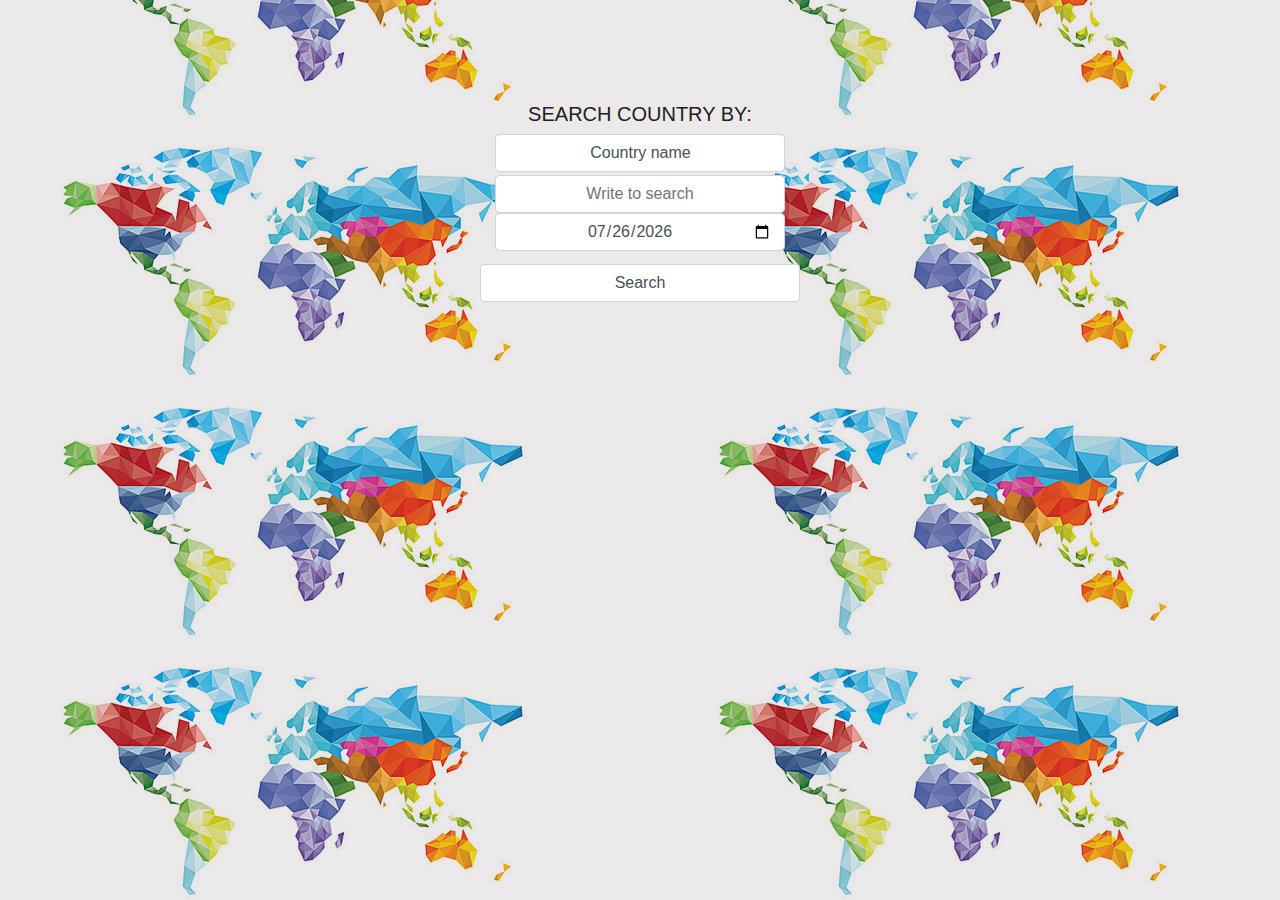
==== mainProject-master/mainProject/target/classes/static/countries.html @ f2193799 "Add files via upload" ====
<!DOCTYPE html>
<html lang="en">

<head>
    <meta charset="UTF-8">
    <meta name="viewport" content="width=device-width, initial-scale=1.0">
    <meta http-equiv="X-UA-Compatible" content="ie=edge">
    <title>DARK SIDE</title>
    <!-- Styles -->
    <link rel="stylesheet" href="css.css">
    <link rel="stylesheet" href="https://stackpath.bootstrapcdn.com/bootstrap/4.3.1/css/bootstrap.min.css" integrity="sha384-ggOyR0iXCbMQv3Xipma34MD+dH/1fQ784/j6cY/iJTQUOhcWr7x9JvoRxT2MZw1T" crossorigin="anonymous">
</head>

<body id="countriesBody">

    <div class="overlay">
        <form class="countriesForm" name="get" id="form1">
            <div class="row">
                <div class="col">
                    <h5>SEARCH COUNTRY BY:</h5>
                    <select id="select" class="form-control select">
                    <option value="name">Country name</option>
                    <option value="capital">Capital</option>
                    <!-- <option value="currency">Currency</option> -->
                    <option value="callingcode">Calling code</option>
                    <!-- <option value="lang">Language</option> -->
                    <!-- <option value="region">Region</option> -->
                </select>
                    <input type="text" class="form-control" id="keyword" placeholder="Write to search">
                    <input type="date" class="form-control" id="departureDate" placeholder="Choose a date for a flight">
                </div>
            </div>
            <div>
                <button type="submit" form="form1" class="form-control searchButton">Search</button>
            </div>
        </form>
        <div class="col" id="content">
            <p id="flag"></p>
            <p id="countryName"></p>
            <h6 id="weather"></h6>
            <p id="weatherReport"></p>
            <h6 id="tickets"></h6>
            <p id="nearestAirport"></p>
        </div>
    </div>
    <!-- Scripts -->
    <script src="https://ajax.googleapis.com/ajax/libs/jquery/3.4.0/jquery.min.js"></script>
    <script src="scriptCountries.js"></script>
</body>

</html>
---- mainProject-master/mainProject/target/classes/static/css.css ----
/* Star Wars movies app styles */

.inp {
    margin-top: 2em;
    max-width: 500px;
    margin-left: auto;
    margin-right: auto;
    width: 100%;
}

div.epic {
    margin-top: 12%;
    text-align: center;
    color: #ffd700;
    font-family: 'Segoe UI', Tahoma, Geneva, Verdana, sans-serif;
}

#content {
    color: #ffd700;
    text-align: center;
    font-family: 'Segoe UI', Tahoma, Geneva, Verdana, sans-serif;
    font-size: 1.5em;
}

p {
    margin-top: 0.1em;
}

#starwarsBody {
    background: gray url(img/background.png) repeat 0 0;
    width: 100%;
    margin: 0;
    text-align: center;
    height: 300px;
    font-family: 'Segoe UI', Tahoma, Geneva, Verdana, sans-serif;
}

#starwarsBody {
    -webkit-animation: slide 105s linear infinite;
    animation: slide 110s linear infinite;
}

@-webkit-keyframes slide {
    from {
        background-position: 0 0;
    }
    to {
        background-position: 0 -1800px;
    }
}

@keyframes slide {
    from {
        background-position: 0 0;
    }
    to {
        background-position: 0 -1800px;
    }
}

marquee {
    color: #ffd700;
    font-size: 1.5em;
    text-align: center;
    height: 300px;
}

#button-addon2:hover,
#saveToDB:hover,
#darkSideButton {
    color: #ffd700;
}

.table>th {
    color: #454d55;
}

.table {
    margin-top: 5em;
    max-width: 60em;
    text-align: center;
    margin-left: auto;
    margin-right: auto;
    width: 100%;
}

#darkSideButton {
    margin-top: 1%;
    text-align: center;
    margin-left: auto;
    margin-right: auto;
}


/* Countries api app styles */

.countriesForm {
    margin-top: 8%;
}

.searchButton {
    margin-top: 1%;
    margin-left: auto;
    margin-right: auto;
    max-width: 20em;
}

.row>div {
    max-width: 20em;
    margin-left: auto;
    margin-right: auto;
    text-align-last: center;
}

.select {
    margin-bottom: 1%;
    max-width: 20em;
    -webkit-appearance: none;
    -moz-appearance: none;
    text-indent: 1px;
    text-overflow: '';
    text-align-last: center;
}

h5,
h6 {
    color: #202020;
    text-align: center;
}

#countriesBody {
    background: url(img/countriesBackground.jpg), url(img/countriesBackground.jpg);
    background-repeat: repeat-y, repeat-y;
    background-position: left, right;
    background-color: rgba(59, 42, 42, 0);
    max-width: 100%;
}

#countryName,
#weatherReport,
#nearestAirport {
    color: #202020;
    max-width: 400px;
    margin-left: auto;
    margin-right: auto;
    font-size: 1rem;
}

.overlay {
    /*dim the background*/
    position: absolute;
    top: 0;
    left: 0;
    width: 100%;
    height: 100%;
    z-index: 10;
    background-color: rgba(59, 42, 42, 0.1);
}
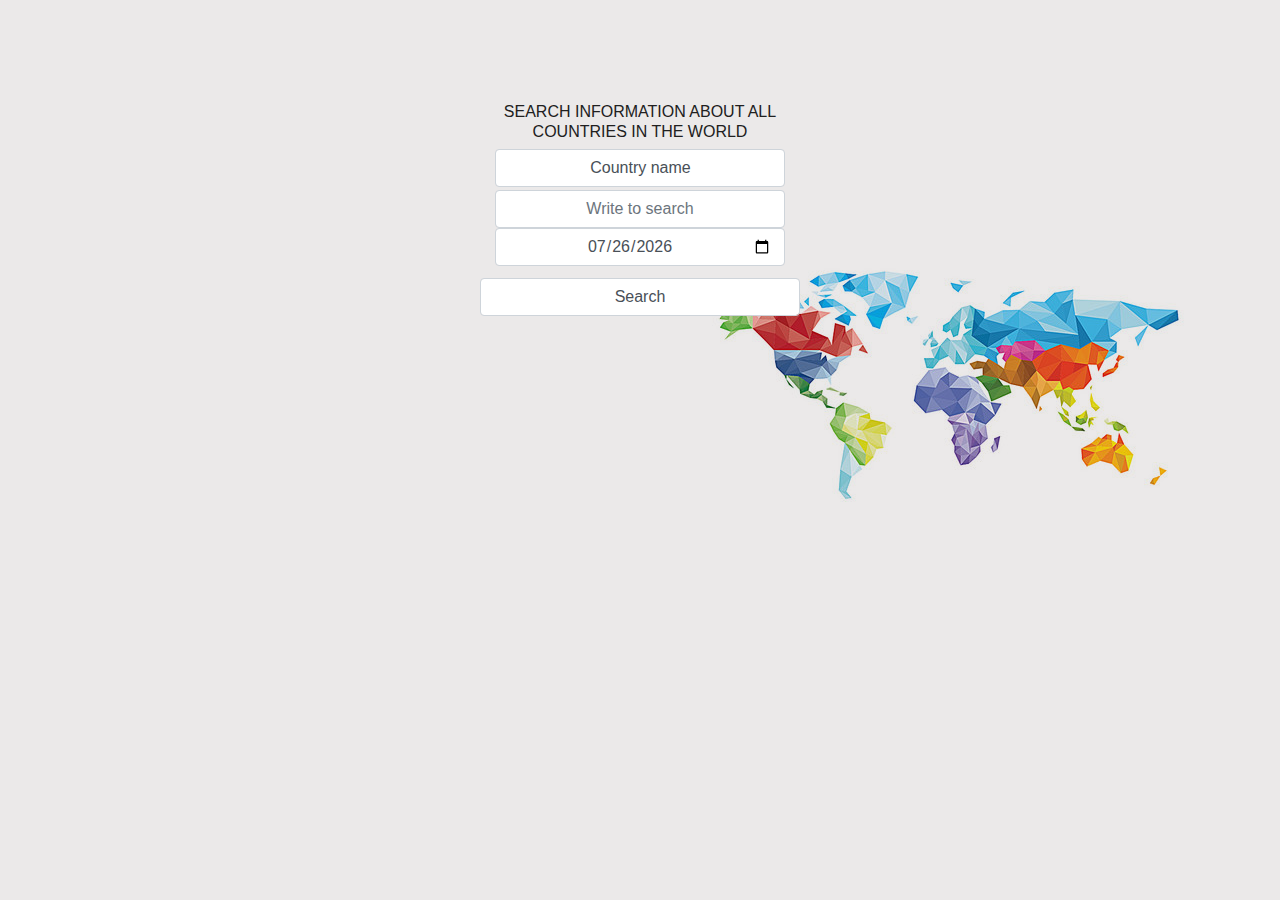
==== commit b32480a5: "got rid of few bugs" ====
--- a/mainProject-master/mainProject/target/classes/static/countries.html
+++ b/mainProject-master/mainProject/target/classes/static/countries.html
@@ -17,7 +17,7 @@
         <form class="countriesForm" name="get" id="form1">
             <div class="row">
                 <div class="col">
-                    <h5>SEARCH COUNTRY BY:</h5>
+                    <h6>SEARCH INFORMATION ABOUT ALL COUNTRIES IN THE WORLD</h6>
                     <select id="select" class="form-control select">
                     <option value="name">Country name</option>
                     <option value="capital">Capital</option>
@@ -27,17 +27,24 @@
                     <!-- <option value="region">Region</option> -->
                 </select>
                     <input type="text" class="form-control" id="keyword" placeholder="Write to search">
-                    <input type="date" class="form-control" id="departureDate" placeholder="Choose a date for a flight">
+                    <input type="date" class="form-control" id="departureDate">
                 </div>
             </div>
             <div>
                 <button type="submit" form="form1" class="form-control searchButton">Search</button>
             </div>
         </form>
+        <div id="myAlert" class="alert alert-warning alert-dismissible fade show" role="alert">
+            <strong>OOPS!</strong> You should enter country name, capital city or calling code.
+            <button id="alertButton" type="button" class="close" data-dismiss="alert" aria-label="Close">
+              <span aria-hidden="true">&times;</span>
+            </button>
+        </div>
         <div class="col" id="content">
             <p id="flag"></p>
             <p id="countryName"></p>
             <h6 id="weather"></h6>
+            <div id="icon"></div>
             <p id="weatherReport"></p>
             <h6 id="tickets"></h6>
             <p id="nearestAirport"></p>
--- a/mainProject-master/mainProject/target/classes/static/css.css
+++ b/mainProject-master/mainProject/target/classes/static/css.css
@@ -126,6 +126,7 @@
 h6 {
     color: #202020;
     text-align: center;
+    font-family: 'Segoe UI', Tahoma, Geneva, Verdana, sans-serif;
 }
 
 #countriesBody {
@@ -134,6 +135,27 @@
     background-position: left, right;
     background-color: rgba(59, 42, 42, 0);
     max-width: 100%;
+    font-family: 'Segoe UI', Tahoma, Geneva, Verdana, sans-serif;
+}
+
+@media (min-width: 100px) {
+    #countriesBody {
+        background: url(img/countriesBackground.jpg);
+        background-repeat: no-repeat;
+        background-position: right;
+        margin-top: 60%;
+    }
+}
+
+@media (min-width: 1400px) {
+    #countriesBody {
+        background: url(img/countriesBackground.jpg), url(img/countriesBackground.jpg);
+        background-repeat: repeat-y, repeat-y;
+        background-position: left, right;
+        background-color: rgba(59, 42, 42, 0);
+        max-width: 100%;
+        font-family: 'Segoe UI', Tahoma, Geneva, Verdana, sans-serif;
+    }
 }
 
 #countryName,
@@ -155,4 +177,14 @@
     height: 100%;
     z-index: 10;
     background-color: rgba(59, 42, 42, 0.1);
+}
+
+.alert {
+    display: none;
+}
+
+#myAlert {
+    max-width: 35%;
+    margin-left: auto;
+    margin-right: auto;
 }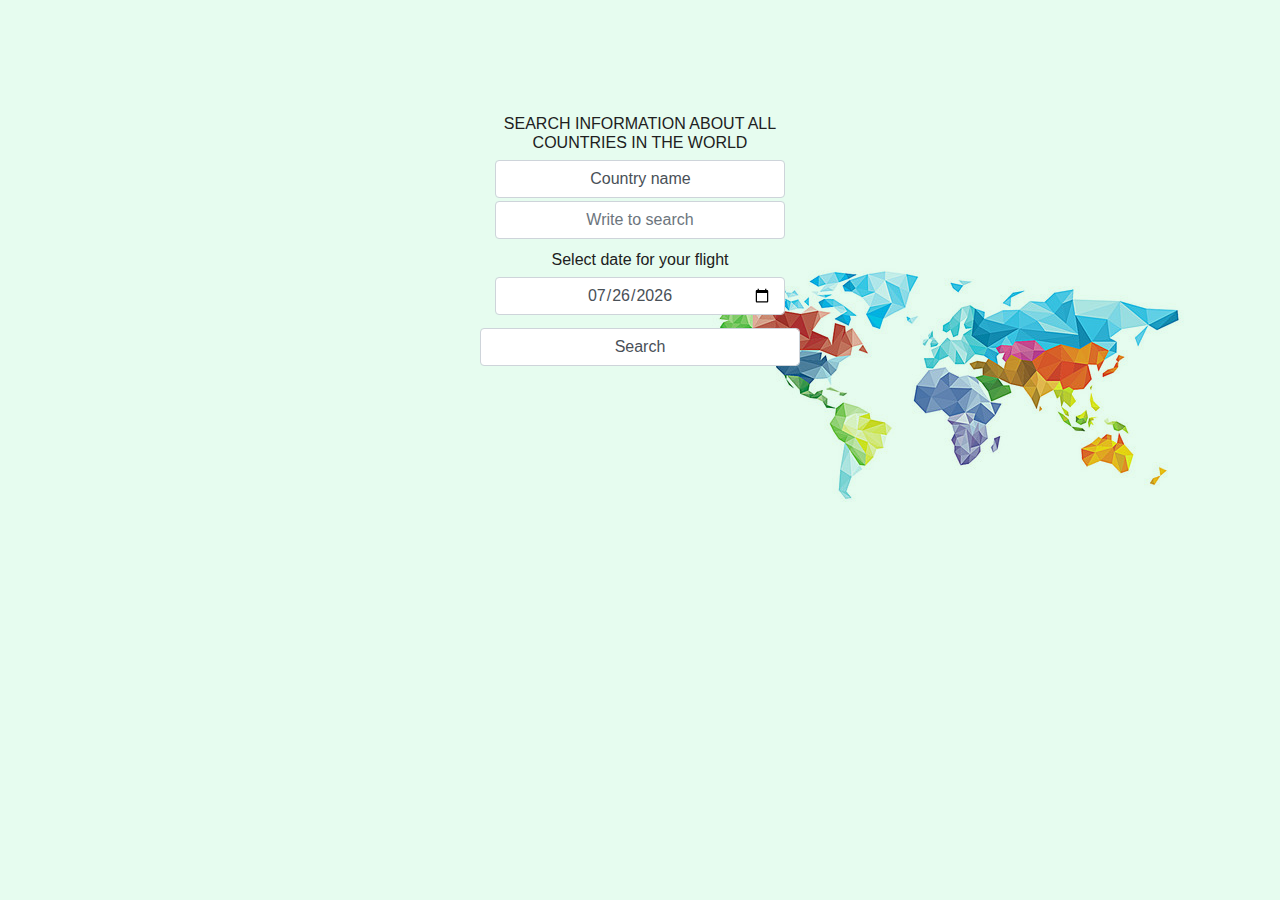
==== commit b03d8fc8: "style update" ====
--- a/mainProject-master/mainProject/target/classes/static/countries.html
+++ b/mainProject-master/mainProject/target/classes/static/countries.html
@@ -27,7 +27,8 @@
                     <!-- <option value="region">Region</option> -->
                 </select>
                     <input type="text" class="form-control" id="keyword" placeholder="Write to search">
-                    <input type="date" class="form-control" id="departureDate">
+                    <h6>Select date for your flight</h6>
+                    <input type="date" class="form-control" id="departureDate" required>
                 </div>
             </div>
             <div>
@@ -44,7 +45,7 @@
             <p id="flag"></p>
             <p id="countryName"></p>
             <h6 id="weather"></h6>
-            <div id="icon"></div>
+            <p id="icon"></p>
             <p id="weatherReport"></p>
             <h6 id="tickets"></h6>
             <p id="nearestAirport"></p>
--- a/mainProject-master/mainProject/target/classes/static/css.css
+++ b/mainProject-master/mainProject/target/classes/static/css.css
@@ -92,7 +92,7 @@
 }
 
 
-/* Countries api app styles */
+/************************************************************** Countries api app styles **************************************************************/
 
 .countriesForm {
     margin-top: 8%;
@@ -127,6 +127,7 @@
     color: #202020;
     text-align: center;
     font-family: 'Segoe UI', Tahoma, Geneva, Verdana, sans-serif;
+    padding-top: 0.7em;
 }
 
 #countriesBody {
@@ -160,12 +161,14 @@
 
 #countryName,
 #weatherReport,
-#nearestAirport {
+#nearestAirport,
+#icon {
     color: #202020;
     max-width: 400px;
     margin-left: auto;
     margin-right: auto;
     font-size: 1rem;
+    margin-top: 0.5em;
 }
 
 .overlay {
@@ -176,7 +179,7 @@
     width: 100%;
     height: 100%;
     z-index: 10;
-    background-color: rgba(59, 42, 42, 0.1);
+    background-color: rgba(9, 230, 101, 0.1);
 }
 
 .alert {
@@ -187,4 +190,13 @@
     max-width: 35%;
     margin-left: auto;
     margin-right: auto;
+}
+
+input[type=date]::-webkit-inner-spin-button {
+    -webkit-appearance: none;
+    display: none;
+}
+
+html {
+    overflow-y: hidden;
 }